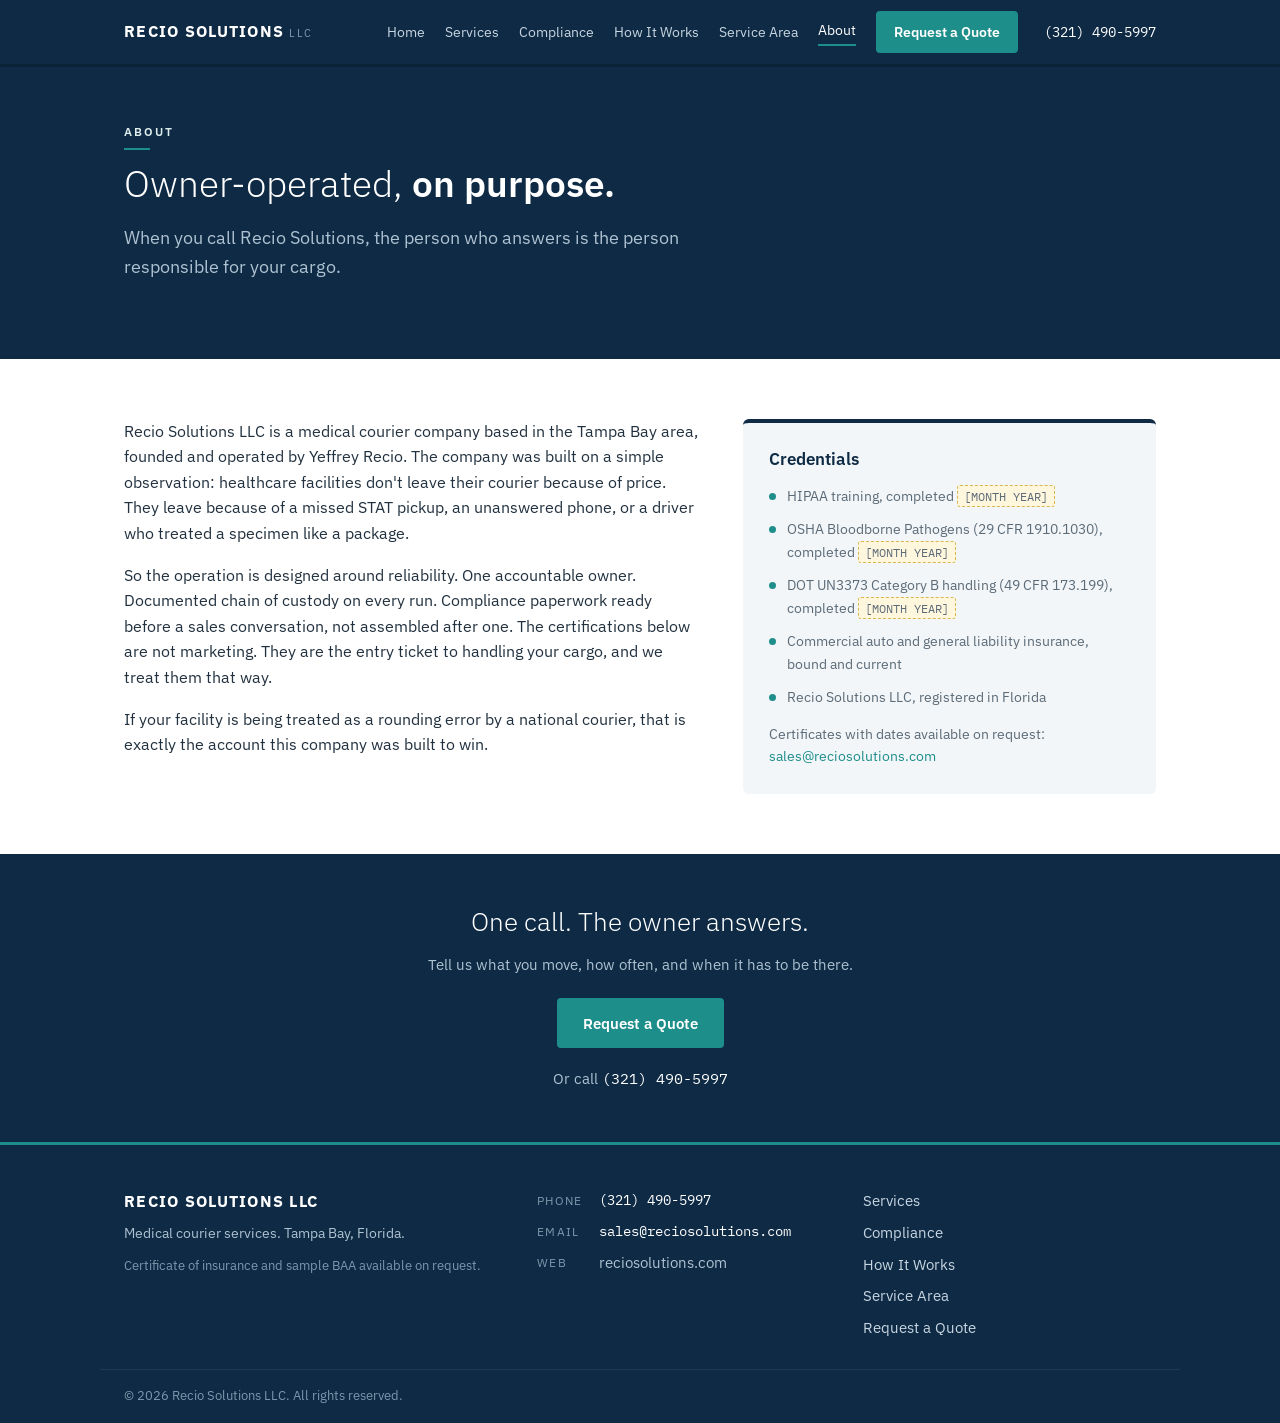
==== about/index.html @ fe55fbc4 "Add files via upload" ====
<!DOCTYPE html>
<html lang="en">
<head>
<meta charset="UTF-8">
<meta name="viewport" content="width=device-width, initial-scale=1.0">
<title>About | Recio Solutions LLC</title>
<meta name="description" content="Recio Solutions LLC is an owner-operated medical courier company in Tampa Bay, Florida, founded by Yeffrey Recio and built around chain-of-custody reliability.">
<link rel="canonical" href="https://reciosolutions.com/about/">

<link rel="preconnect" href="https://fonts.googleapis.com">
<link rel="preconnect" href="https://fonts.gstatic.com" crossorigin>
<link href="https://fonts.googleapis.com/css2?family=IBM+Plex+Sans:wght@300;400;500;600;700&family=IBM+Plex+Mono:wght@400&display=swap" rel="stylesheet">
<link rel="stylesheet" href="/assets/css/site.css">
</head>
<body>
<header class="site-head">
  <div class="wrap head-in">
    <a class="brand" href="/">RECIO SOLUTIONS <span>LLC</span></a>
    <nav class="nav" id="nav"><a href="/">Home</a><a href="/services/">Services</a><a href="/compliance/">Compliance</a><a href="/how-it-works/">How It Works</a><a href="/service-area/">Service Area</a><a href="/about/" class="on">About</a><a href="/quote/" class="btn btn-sm">Request a Quote</a></nav>
    <a class="head-call" href="tel:+13214905997">(321) 490-5997</a>
    <button class="burger" id="burger" aria-label="Open menu" aria-expanded="false"><span></span><span></span><span></span></button>
  </div>
</header>
<section class="hero" style="padding:56px 0 48px">
  <div class="wrap">
    <p class="kicker">About</p>
    <h1>Owner-operated, <strong>on purpose.</strong></h1>
    <p class="lead">When you call Recio Solutions, the person who answers is the person responsible for your cargo.</p>
  </div>
</section>

<section class="section">
  <div class="wrap two-col">
    <div class="prose">
      <p>Recio Solutions LLC is a medical courier company based in the Tampa Bay area, founded and operated by Yeffrey Recio. The company was built on a simple observation: healthcare facilities don't leave their courier because of price. They leave because of a missed STAT pickup, an unanswered phone, or a driver who treated a specimen like a package.</p>
      <p>So the operation is designed around reliability. One accountable owner. Documented chain of custody on every run. Compliance paperwork ready before a sales conversation, not assembled after one. The certifications below are not marketing. They are the entry ticket to handling your cargo, and we treat them that way.</p>
      <p>If your facility is being treated as a rounding error by a national courier, that is exactly the account this company was built to win.</p>
    </div>
    <div class="side-panel">
      <h3>Credentials</h3>
      <ul>
        <li>HIPAA training, completed <span class="ph">[MONTH YEAR]</span></li>
        <li>OSHA Bloodborne Pathogens (29 CFR 1910.1030), completed <span class="ph">[MONTH YEAR]</span></li>
        <li>DOT UN3373 Category B handling (49 CFR 173.199), completed <span class="ph">[MONTH YEAR]</span></li>
        <li>Commercial auto and general liability insurance, bound and current</li>
        <li>Recio Solutions LLC, registered in Florida</li>
      </ul>
      <p class="small" style="margin-top:16px">Certificates with dates available on request: <a href="mailto:sales@reciosolutions.com">sales@reciosolutions.com</a></p>
    </div>
  </div>
</section>
<section class="cta-band">
  <div class="wrap">
    <h2>One call. The owner answers.</h2>
    <p class="sub">Tell us what you move, how often, and when it has to be there.</p>
    <a class="btn" href="/quote/">Request a Quote</a>
    <p class="sub" style="margin-top:18px">Or call <a href="tel:+13214905997" style="color:#fff;font-family:'IBM Plex Mono',monospace">(321) 490-5997</a></p>
  </div>
</section>
<footer class="site-foot">
  <div class="wrap foot-grid">
    <div>
      <p class="foot-brand">RECIO SOLUTIONS LLC</p>
      <p class="foot-tag">Medical courier services. Tampa Bay, Florida.</p>
      <p class="foot-line">Certificate of insurance and sample BAA available on request.</p>
    </div>
    <div class="foot-contact">
      <p><span>Phone</span><a href="tel:+13214905997">(321) 490-5997</a></p>
      <p><span>Email</span><a href="mailto:sales@reciosolutions.com">sales@reciosolutions.com</a></p>
      <p><span>Web</span>reciosolutions.com</p>
    </div>
    <div class="foot-nav">
      <a href="/services/">Services</a>
      <a href="/compliance/">Compliance</a>
      <a href="/how-it-works/">How It Works</a>
      <a href="/service-area/">Service Area</a>
      <a href="/quote/">Request a Quote</a>
    </div>
  </div>
  <div class="wrap foot-legal"><p>&copy; <span id="yr"></span> Recio Solutions LLC. All rights reserved.</p></div>
</footer>
<a class="mobile-call" href="tel:+13214905997">Call (321) 490-5997</a>
<script src="/assets/js/site.js"></script>
</body>
</html>
---- assets/css/site.css ----
/* Recio Solutions LLC. Clinical, restrained. Navy and teal, IBM Plex. */
:root{
  --navy:#0E2A44; --navy-dk:#0A2136; --teal:#1E8E8B; --teal-lt:#DDEDEC;
  --ink:#22313F; --gray:#5B6B78; --panel:#F3F6F8; --line:#D6DEE4; --white:#FFFFFF;
  --max:1080px;
}
*{margin:0;padding:0;box-sizing:border-box}
html{scroll-behavior:smooth}
body{font-family:"IBM Plex Sans",system-ui,sans-serif;color:var(--ink);background:var(--white);line-height:1.6;font-size:16px}
.wrap{max-width:var(--max);margin:0 auto;padding:0 24px}
a{color:var(--teal);text-decoration:none}
a:hover{text-decoration:underline}
h1,h2,h3{color:var(--navy);line-height:1.25;font-weight:600}
h1{font-size:2.3rem;font-weight:300}
h1 strong{font-weight:600}
h2{font-size:1.5rem;margin-bottom:14px}
h3{font-size:1.05rem}
.kicker{font-size:.72rem;font-weight:600;letter-spacing:.18em;color:var(--teal);text-transform:uppercase;margin-bottom:10px}
.kicker::after{content:"";display:block;width:26px;height:2px;background:var(--teal);margin-top:7px}
.lead{font-size:1.1rem;color:var(--gray);max-width:640px}
.btn{display:inline-block;background:var(--teal);color:#fff;padding:13px 26px;border-radius:4px;font-weight:600;font-size:.95rem;border:none;cursor:pointer}
.btn:hover{background:#177270;text-decoration:none}
.btn-ghost{background:transparent;border:1px solid rgba(255,255,255,.45);color:#fff}
.btn-ghost:hover{background:rgba(255,255,255,.08)}
.btn-sm{padding:9px 18px;font-size:.85rem}

/* header */
.site-head{background:var(--navy);border-bottom:3px solid var(--navy-dk);position:sticky;top:0;z-index:50}
.head-in{display:flex;align-items:center;gap:26px;height:64px}
.brand{color:#fff;font-weight:700;letter-spacing:.08em;font-size:1rem;white-space:nowrap}
.brand span{color:#7E97AD;font-weight:400;font-size:.7rem}
.brand:hover{text-decoration:none}
.nav{display:flex;align-items:center;gap:20px;margin-left:auto}
.nav a{color:#C7D5E1;font-size:.9rem;white-space:nowrap}
.nav a:hover{color:#fff;text-decoration:none}
.nav a.on{color:#fff;border-bottom:2px solid var(--teal);padding-bottom:2px}
.nav .btn{color:#fff}
.head-call{color:#fff;font-family:"IBM Plex Mono",monospace;font-size:.9rem;white-space:nowrap}
.head-call:hover{text-decoration:none;color:var(--teal-lt)}
.burger{display:none;background:none;border:0;cursor:pointer;padding:8px}
.burger span{display:block;width:22px;height:2px;background:#fff;margin:5px 0}

/* hero */
.hero{background:var(--navy);color:#fff;padding:72px 0 64px;position:relative;overflow:hidden}
.hero h1{color:#fff;max-width:680px}
.hero .lead{color:#AFC2D2;margin:18px 0 30px}
.hero .kicker{color:var(--teal-lt)}
.hero .kicker::after{background:var(--teal)}
.hero-cta{display:flex;gap:14px;flex-wrap:wrap;align-items:center}
.hero-phone{color:#fff;font-family:"IBM Plex Mono",monospace;font-size:1rem}
.route{position:absolute;top:70px;right:24px;opacity:.9}
.hero-note{margin-top:26px;font-size:.85rem;color:#7E97AD}

/* sections */
.section{padding:60px 0}
.section.alt{background:var(--panel)}
.section-head{margin-bottom:34px}
.grid2{display:grid;grid-template-columns:1fr 1fr;gap:28px}
.grid3{display:grid;grid-template-columns:repeat(3,1fr);gap:22px}
.grid4{display:grid;grid-template-columns:repeat(4,1fr);gap:22px}

/* cards */
.card{background:#fff;border:1px solid var(--line);border-radius:6px;padding:24px}
.card h3{margin-bottom:8px;padding-left:12px;border-left:3px solid var(--teal)}
.card p{font-size:.92rem;color:var(--gray)}
.card .win{display:inline-block;margin-top:12px;font-size:.75rem;font-weight:600;letter-spacing:.06em;color:var(--navy);background:var(--teal-lt);padding:4px 10px;border-radius:3px;text-transform:uppercase}
.alt .card{background:#fff}

/* compliance checklist */
.check-list{list-style:none;display:grid;gap:18px}
.check-list li{display:flex;gap:14px;align-items:flex-start}
.check-list .tick{flex:none;width:22px;height:22px;border-radius:50%;background:var(--teal-lt);color:var(--teal);display:flex;align-items:center;justify-content:center;font-weight:700;font-size:.8rem;margin-top:2px}
.check-list strong{color:var(--navy);display:block;font-size:.98rem}
.check-list span.d{color:var(--gray);font-size:.9rem}
.cite{font-family:"IBM Plex Mono",monospace;font-size:.78rem;color:var(--teal)}

/* steps */
.steps{list-style:none;display:grid;gap:0}
.steps li{display:flex;gap:18px;padding:18px 0;border-bottom:1px solid var(--line)}
.steps li:last-child{border-bottom:none}
.steps .num{font-family:"IBM Plex Mono",monospace;color:var(--teal);font-size:.95rem;margin-top:2px}
.steps strong{color:var(--navy);display:block}
.steps span{color:var(--gray);font-size:.92rem}

/* strip */
.strip{background:var(--teal-lt);border-left:4px solid var(--teal);padding:26px 30px;border-radius:0 6px 6px 0}
.strip p{font-size:1.15rem;font-weight:300;color:var(--navy)}
.strip p strong{font-weight:600}

/* counties */
.county-grid{display:grid;grid-template-columns:repeat(3,1fr);gap:16px}
.county{background:#fff;border:1px solid var(--line);border-radius:6px;padding:18px 20px}
.county h3{font-size:1rem;display:flex;align-items:center;gap:8px}
.county h3::before{content:"";width:8px;height:8px;border-radius:50%;background:var(--teal)}
.county p{font-size:.85rem;color:var(--gray);margin-top:4px}

/* tables */
.spec-table{width:100%;border-collapse:collapse;font-size:.92rem}
.spec-table th{text-align:left;font-size:.72rem;letter-spacing:.1em;text-transform:uppercase;color:var(--gray);padding:10px 14px;border-bottom:2px solid var(--line)}
.spec-table td{padding:12px 14px;border-bottom:1px solid var(--line);vertical-align:top}
.spec-table td:first-child{font-weight:600;color:var(--navy);white-space:nowrap}

/* forms */
.form-grid{display:grid;grid-template-columns:1fr 1fr;gap:18px}
.field{display:flex;flex-direction:column;gap:6px}
.field.full{grid-column:1/-1}
.field label{font-size:.8rem;font-weight:600;color:var(--navy);letter-spacing:.03em}
.field input,.field select,.field textarea{font-family:inherit;font-size:.95rem;padding:11px 12px;border:1px solid var(--line);border-radius:4px;background:#fff;color:var(--ink)}
.field input:focus,.field select:focus,.field textarea:focus{outline:2px solid var(--teal);border-color:var(--teal)}
.field textarea{min-height:110px;resize:vertical}
.hp{position:absolute;left:-9999px;top:-9999px;height:0;overflow:hidden}
.form-note{margin-top:14px;font-size:.9rem;color:var(--teal);font-weight:600}
.form-err{color:#B3453A}
.form-alt{margin-top:18px;font-size:.88rem;color:var(--gray)}

/* misc */
.two-col{display:grid;grid-template-columns:1.4fr 1fr;gap:40px;align-items:start}
.side-panel{background:var(--panel);border-radius:6px;padding:26px;border-top:4px solid var(--navy)}
.side-panel h3{margin-bottom:14px}
.side-panel ul{list-style:none;display:grid;gap:10px;font-size:.9rem;color:var(--gray)}
.side-panel li{padding-left:18px;position:relative}
.side-panel li::before{content:"";position:absolute;left:0;top:9px;width:7px;height:7px;border-radius:50%;background:var(--teal)}
.cta-band{background:var(--navy);color:#fff;padding:52px 0;text-align:center}
.cta-band h2{color:#fff;font-weight:300;font-size:1.6rem}
.cta-band .btn{margin-top:22px}
.cta-band .sub{color:#AFC2D2;margin-top:8px;font-size:.95rem}
.mobile-call{display:none}
.small{font-size:.85rem;color:var(--gray)}
.prose p{margin-bottom:16px;max-width:720px}
.prose p:last-child{margin-bottom:0}
.ph{background:#FFF6DE;border:1px dashed #D8B84A;padding:2px 6px;border-radius:3px;font-family:"IBM Plex Mono",monospace;font-size:.85em}

@media(max-width:900px){
  .grid3,.grid4,.county-grid{grid-template-columns:1fr 1fr}
  .two-col{grid-template-columns:1fr}
  .head-call{display:none}
}
@media(max-width:640px){
  h1{font-size:1.7rem}
  .grid2,.grid3,.grid4,.county-grid,.form-grid{grid-template-columns:1fr}
  .field.full{grid-column:auto}
  .burger{display:block;margin-left:auto}
  .nav{display:none;position:absolute;top:64px;left:0;right:0;background:var(--navy);flex-direction:column;align-items:flex-start;padding:18px 24px;gap:16px;border-bottom:3px solid var(--navy-dk)}
  .nav.open{display:flex}
  .route{display:none}
  .mobile-call{display:block;position:fixed;bottom:0;left:0;right:0;background:var(--teal);color:#fff;text-align:center;padding:14px;font-weight:600;z-index:60}
  .mobile-call:hover{text-decoration:none}
  body{padding-bottom:52px}
  .foot-grid{grid-template-columns:1fr !important}
}

/* footer */
.site-foot{background:var(--navy);color:#AFC2D2;padding:44px 0 0;margin-top:0;border-top:3px solid var(--teal)}
.foot-grid{display:grid;grid-template-columns:1.3fr 1fr 1fr;gap:32px;padding-bottom:30px}
.foot-brand{color:#fff;font-weight:700;letter-spacing:.08em}
.foot-tag{font-size:.9rem;margin-top:6px}
.foot-line{font-size:.8rem;margin-top:12px;color:#7E97AD}
.foot-contact p{display:flex;gap:10px;font-size:.92rem;margin-bottom:8px}
.foot-contact span{color:#7E97AD;font-size:.72rem;text-transform:uppercase;letter-spacing:.1em;width:52px;margin-top:3px}
.foot-contact a{color:#fff;font-family:"IBM Plex Mono",monospace;font-size:.88rem}
.foot-nav{display:grid;gap:8px;font-size:.92rem}
.foot-nav a{color:#C7D5E1}
.foot-legal{border-top:1px solid #1C3A57;padding:16px 24px;font-size:.8rem;color:#7E97AD}
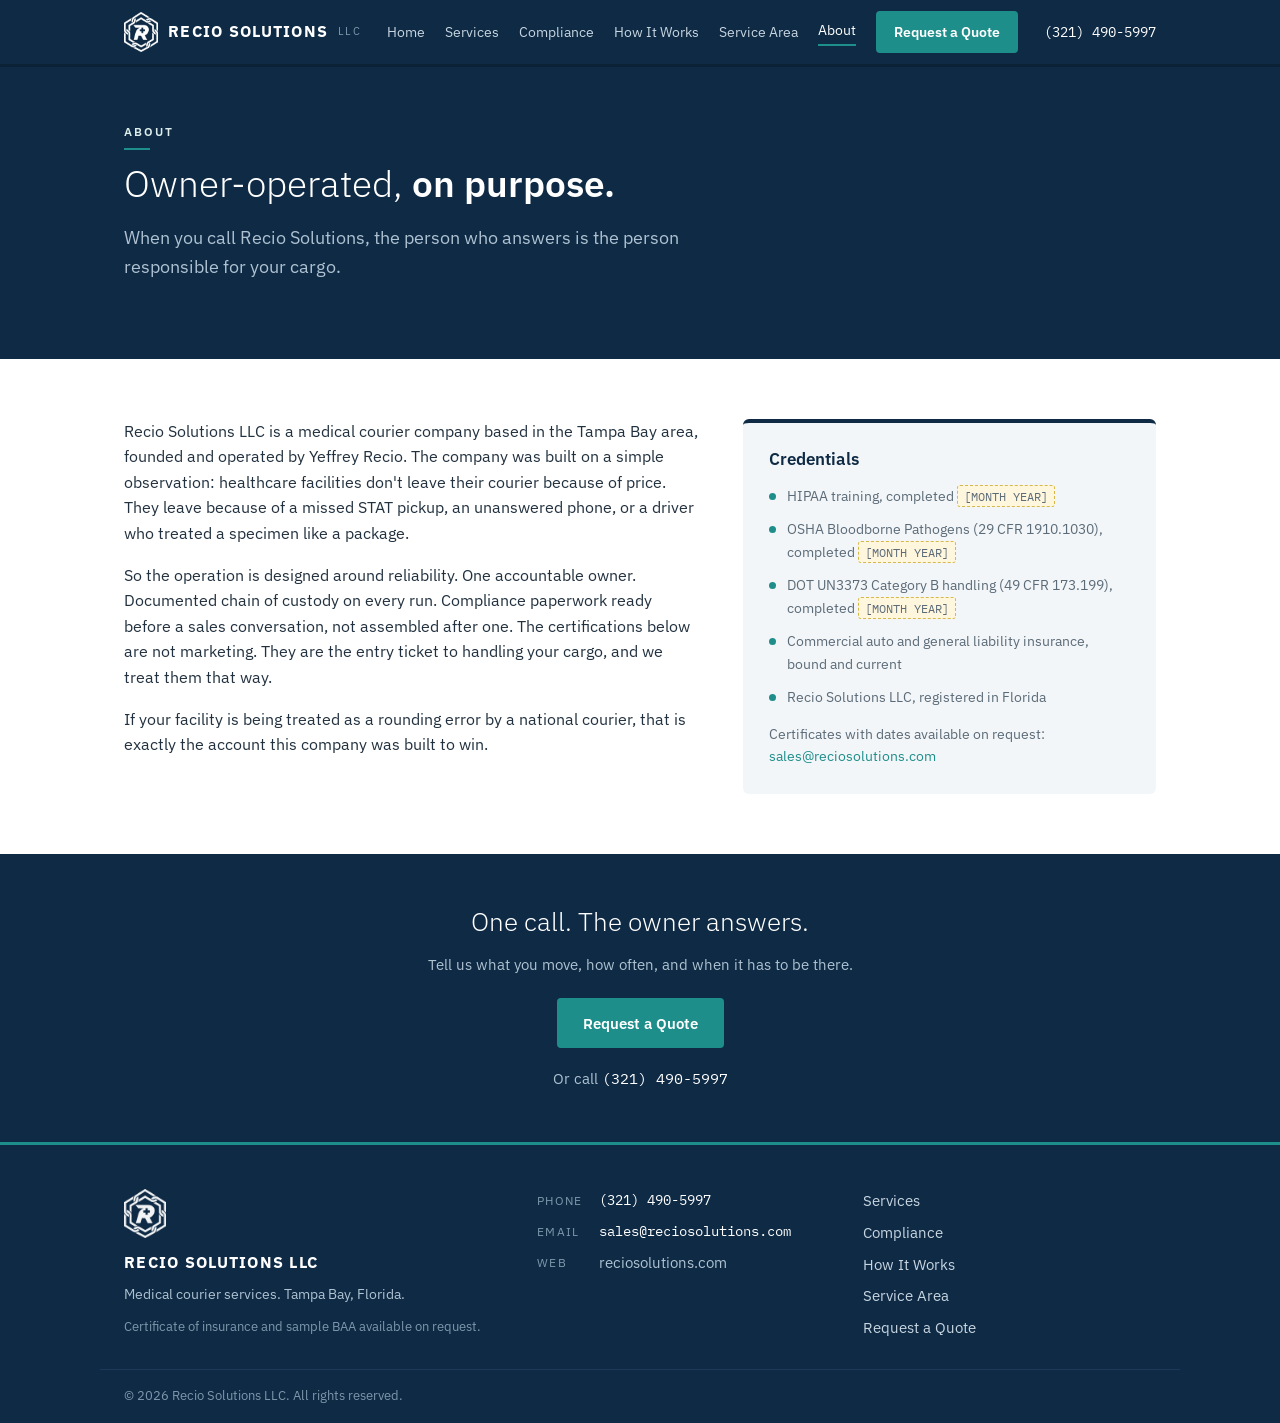
==== commit 4c08d696: "Add files via upload" ====
--- a/about/index.html
+++ b/about/index.html
@@ -10,12 +10,15 @@
 <link rel="preconnect" href="https://fonts.googleapis.com">
 <link rel="preconnect" href="https://fonts.gstatic.com" crossorigin>
 <link href="https://fonts.googleapis.com/css2?family=IBM+Plex+Sans:wght@300;400;500;600;700&family=IBM+Plex+Mono:wght@400&display=swap" rel="stylesheet">
+<link rel="icon" href="/favicon.ico" sizes="32x32">
+<link rel="icon" href="/favicon.png" type="image/png">
+<link rel="apple-touch-icon" href="/apple-touch-icon.png">
 <link rel="stylesheet" href="/assets/css/site.css">
 </head>
 <body>
 <header class="site-head">
   <div class="wrap head-in">
-    <a class="brand" href="/">RECIO SOLUTIONS <span>LLC</span></a>
+    <a class="brand" href="/"><img class="brand-mark" src="/assets/img/logo-mark-white.png" alt="Recio Solutions logo" width="34" height="39">RECIO SOLUTIONS <span>LLC</span></a>
     <nav class="nav" id="nav"><a href="/">Home</a><a href="/services/">Services</a><a href="/compliance/">Compliance</a><a href="/how-it-works/">How It Works</a><a href="/service-area/">Service Area</a><a href="/about/" class="on">About</a><a href="/quote/" class="btn btn-sm">Request a Quote</a></nav>
     <a class="head-call" href="tel:+13214905997">(321) 490-5997</a>
     <button class="burger" id="burger" aria-label="Open menu" aria-expanded="false"><span></span><span></span><span></span></button>
@@ -60,6 +63,7 @@
 <footer class="site-foot">
   <div class="wrap foot-grid">
     <div>
+      <img class="foot-mark" src="/assets/img/logo-mark-white.png" alt="" width="42" height="48">
       <p class="foot-brand">RECIO SOLUTIONS LLC</p>
       <p class="foot-tag">Medical courier services. Tampa Bay, Florida.</p>
       <p class="foot-line">Certificate of insurance and sample BAA available on request.</p>
--- a/assets/css/site.css
+++ b/assets/css/site.css
@@ -161,3 +161,8 @@
 .foot-nav{display:grid;gap:8px;font-size:.92rem}
 .foot-nav a{color:#C7D5E1}
 .foot-legal{border-top:1px solid #1C3A57;padding:16px 24px;font-size:.8rem;color:#7E97AD}
+
+/* logo */
+.brand{display:flex;align-items:center;gap:10px}
+.brand-mark{display:block;width:34px;height:auto}
+.foot-mark{display:block;width:42px;height:auto;margin-bottom:12px;opacity:.95}
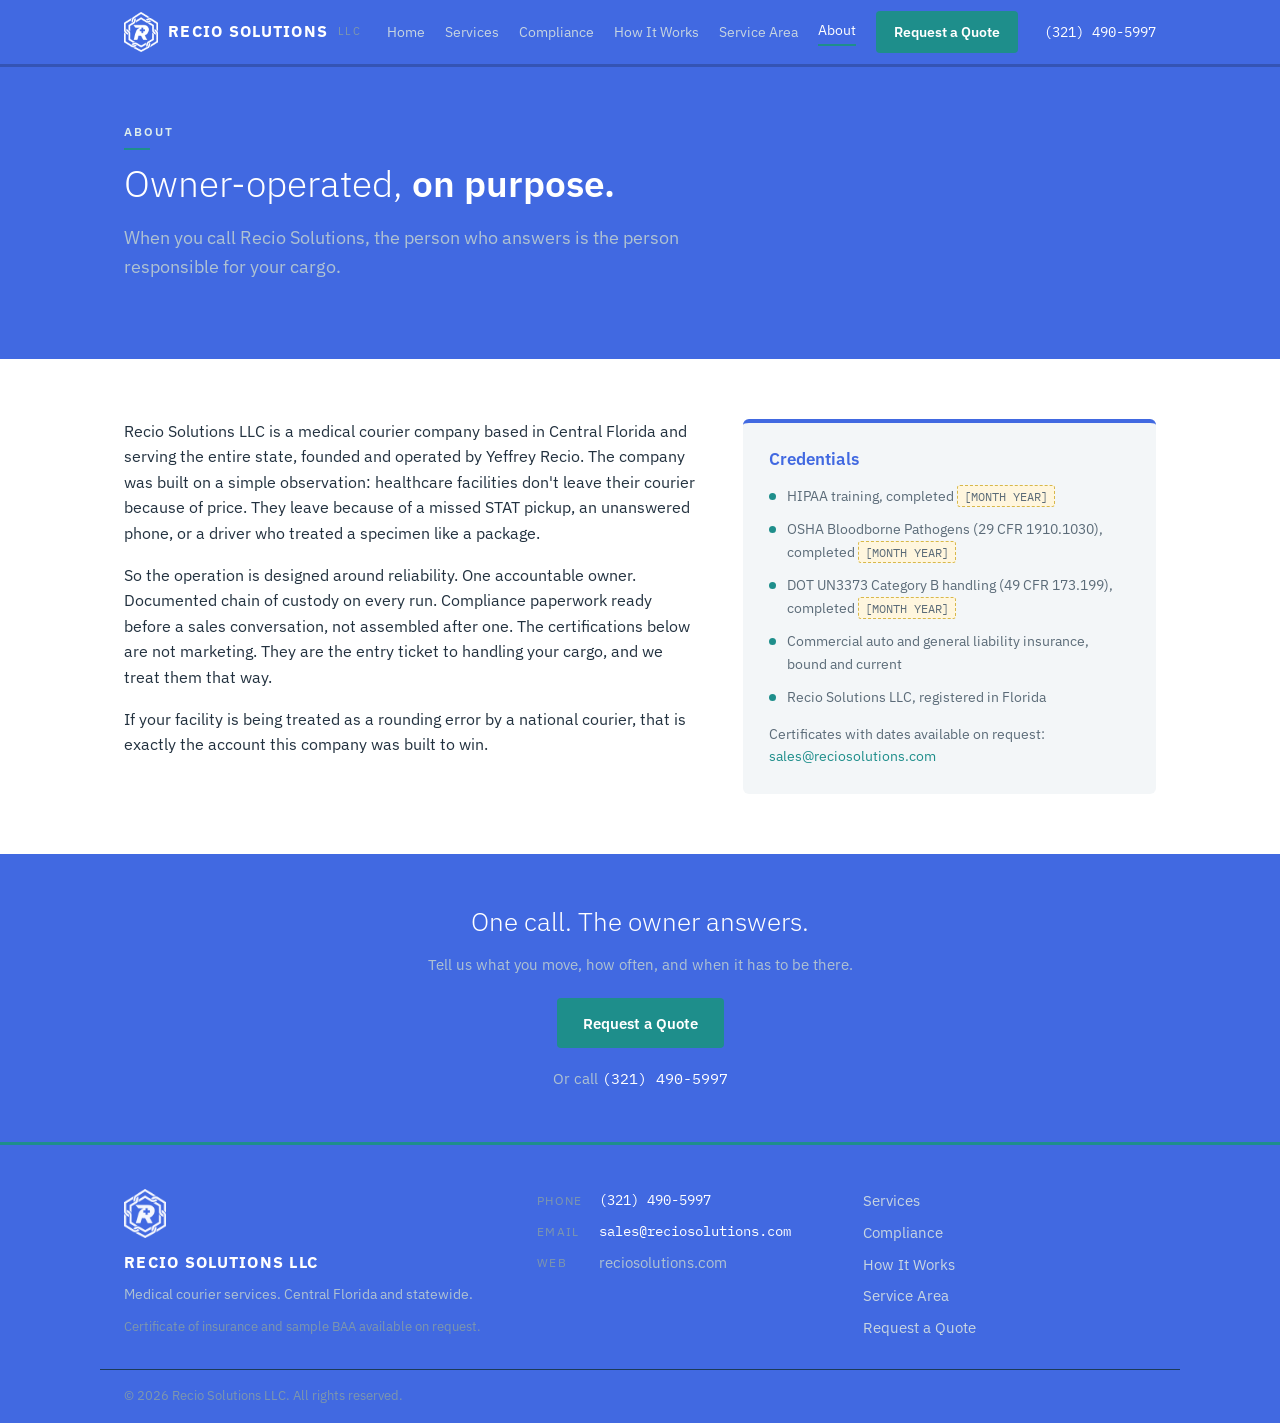
==== commit 7a97ebee: "Add files via upload" ====
--- a/about/index.html
+++ b/about/index.html
@@ -4,7 +4,7 @@
 <meta charset="UTF-8">
 <meta name="viewport" content="width=device-width, initial-scale=1.0">
 <title>About | Recio Solutions LLC</title>
-<meta name="description" content="Recio Solutions LLC is an owner-operated medical courier company in Tampa Bay, Florida, founded by Yeffrey Recio and built around chain-of-custody reliability.">
+<meta name="description" content="Recio Solutions LLC is an owner-operated medical courier company serving Central Florida and statewide, founded by Yeffrey Recio and built around chain-of-custody reliability.">
 <link rel="canonical" href="https://reciosolutions.com/about/">
 
 <link rel="preconnect" href="https://fonts.googleapis.com">
@@ -35,7 +35,7 @@
 <section class="section">
   <div class="wrap two-col">
     <div class="prose">
-      <p>Recio Solutions LLC is a medical courier company based in the Tampa Bay area, founded and operated by Yeffrey Recio. The company was built on a simple observation: healthcare facilities don't leave their courier because of price. They leave because of a missed STAT pickup, an unanswered phone, or a driver who treated a specimen like a package.</p>
+      <p>Recio Solutions LLC is a medical courier company based in Central Florida and serving the entire state, founded and operated by Yeffrey Recio. The company was built on a simple observation: healthcare facilities don't leave their courier because of price. They leave because of a missed STAT pickup, an unanswered phone, or a driver who treated a specimen like a package.</p>
       <p>So the operation is designed around reliability. One accountable owner. Documented chain of custody on every run. Compliance paperwork ready before a sales conversation, not assembled after one. The certifications below are not marketing. They are the entry ticket to handling your cargo, and we treat them that way.</p>
       <p>If your facility is being treated as a rounding error by a national courier, that is exactly the account this company was built to win.</p>
     </div>
@@ -65,7 +65,7 @@
     <div>
       <img class="foot-mark" src="/assets/img/logo-mark-white.png" alt="" width="42" height="48">
       <p class="foot-brand">RECIO SOLUTIONS LLC</p>
-      <p class="foot-tag">Medical courier services. Tampa Bay, Florida.</p>
+      <p class="foot-tag">Medical courier services. Central Florida and statewide.</p>
       <p class="foot-line">Certificate of insurance and sample BAA available on request.</p>
     </div>
     <div class="foot-contact">
--- a/assets/css/site.css
+++ b/assets/css/site.css
@@ -1,6 +1,6 @@
-/* Recio Solutions LLC. Clinical, restrained. Navy and teal, IBM Plex. */
+/* Recio Solutions LLC. Clinical, restrained. Royal blue and teal, IBM Plex. */
 :root{
-  --navy:#0E2A44; --navy-dk:#0A2136; --teal:#1E8E8B; --teal-lt:#DDEDEC;
+  --navy:#4169E1; --navy-dk:#3454B4; --teal:#1E8E8B; --teal-lt:#DDEDEC;
   --ink:#22313F; --gray:#5B6B78; --panel:#F3F6F8; --line:#D6DEE4; --white:#FFFFFF;
   --max:1080px;
 }
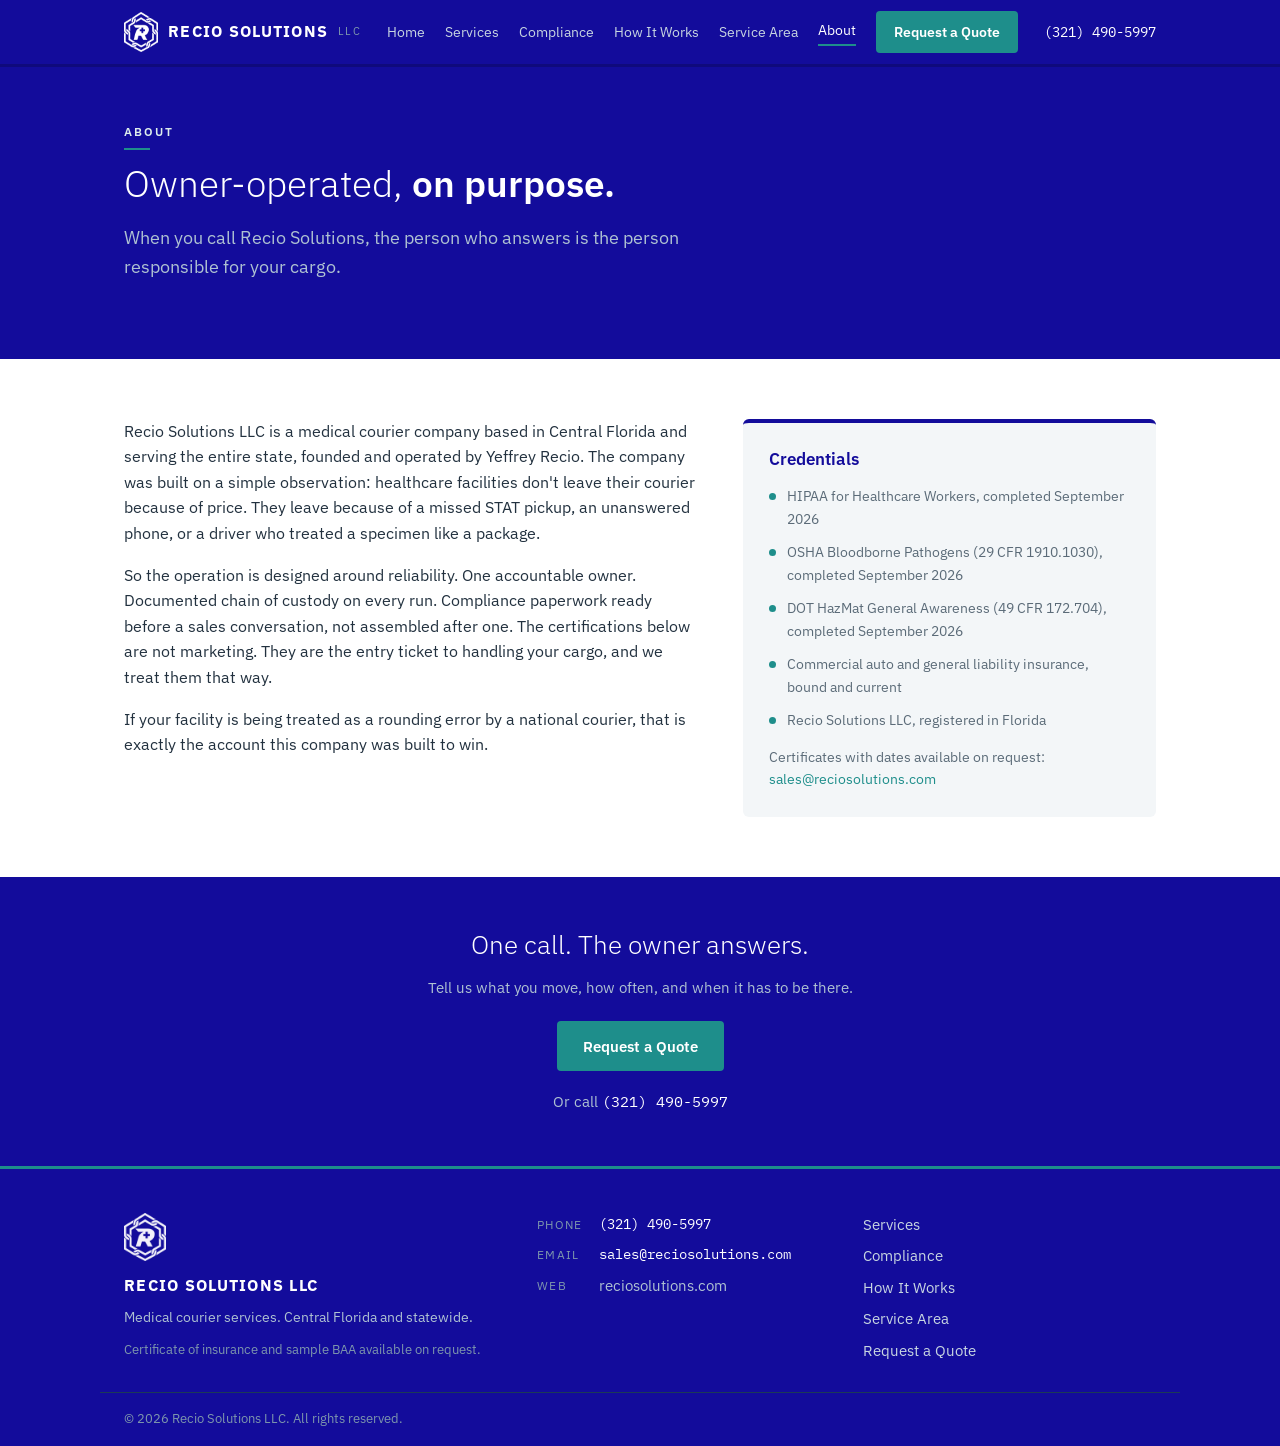
==== commit 75db9451: "Add files via upload" ====
--- a/about/index.html
+++ b/about/index.html
@@ -42,9 +42,9 @@
     <div class="side-panel">
       <h3>Credentials</h3>
       <ul>
-        <li>HIPAA training, completed <span class="ph">[MONTH YEAR]</span></li>
-        <li>OSHA Bloodborne Pathogens (29 CFR 1910.1030), completed <span class="ph">[MONTH YEAR]</span></li>
-        <li>DOT UN3373 Category B handling (49 CFR 173.199), completed <span class="ph">[MONTH YEAR]</span></li>
+        <li>HIPAA for Healthcare Workers, completed September 2026</li>
+        <li>OSHA Bloodborne Pathogens (29 CFR 1910.1030), completed September 2026</li>
+        <li>DOT HazMat General Awareness (49 CFR 172.704), completed September 2026</li>
         <li>Commercial auto and general liability insurance, bound and current</li>
         <li>Recio Solutions LLC, registered in Florida</li>
       </ul>
--- a/assets/css/site.css
+++ b/assets/css/site.css
@@ -1,6 +1,6 @@
 /* Recio Solutions LLC. Clinical, restrained. Royal blue and teal, IBM Plex. */
 :root{
-  --navy:#4169E1; --navy-dk:#3454B4; --teal:#1E8E8B; --teal-lt:#DDEDEC;
+  --navy:#130C9B; --navy-dk:#0F0A7C; --teal:#1E8E8B; --teal-lt:#DDEDEC;
   --ink:#22313F; --gray:#5B6B78; --panel:#F3F6F8; --line:#D6DEE4; --white:#FFFFFF;
   --max:1080px;
 }
@@ -166,3 +166,13 @@
 .brand{display:flex;align-items:center;gap:10px}
 .brand-mark{display:block;width:34px;height:auto}
 .foot-mark{display:block;width:42px;height:auto;margin-bottom:12px;opacity:.95}
+
+/* certificates */
+.cert-grid{display:grid;grid-template-columns:repeat(3,1fr);gap:22px}
+.cert{display:block;background:#fff;border:1px solid var(--line);border-radius:6px;overflow:hidden;text-decoration:none}
+.cert:hover{border-color:var(--teal);text-decoration:none;box-shadow:0 2px 10px rgba(14,42,68,.08)}
+.cert img{display:block;width:100%;height:auto;border-bottom:1px solid var(--line)}
+.cert-cap{padding:14px 16px}
+.cert-cap strong{display:block;color:var(--navy);font-size:.95rem}
+.cert-cap span{display:block;color:var(--gray);font-size:.78rem;margin-top:4px;font-family:"IBM Plex Mono",monospace}
+@media(max-width:820px){.cert-grid{grid-template-columns:1fr;max-width:520px;margin:0 auto}}
